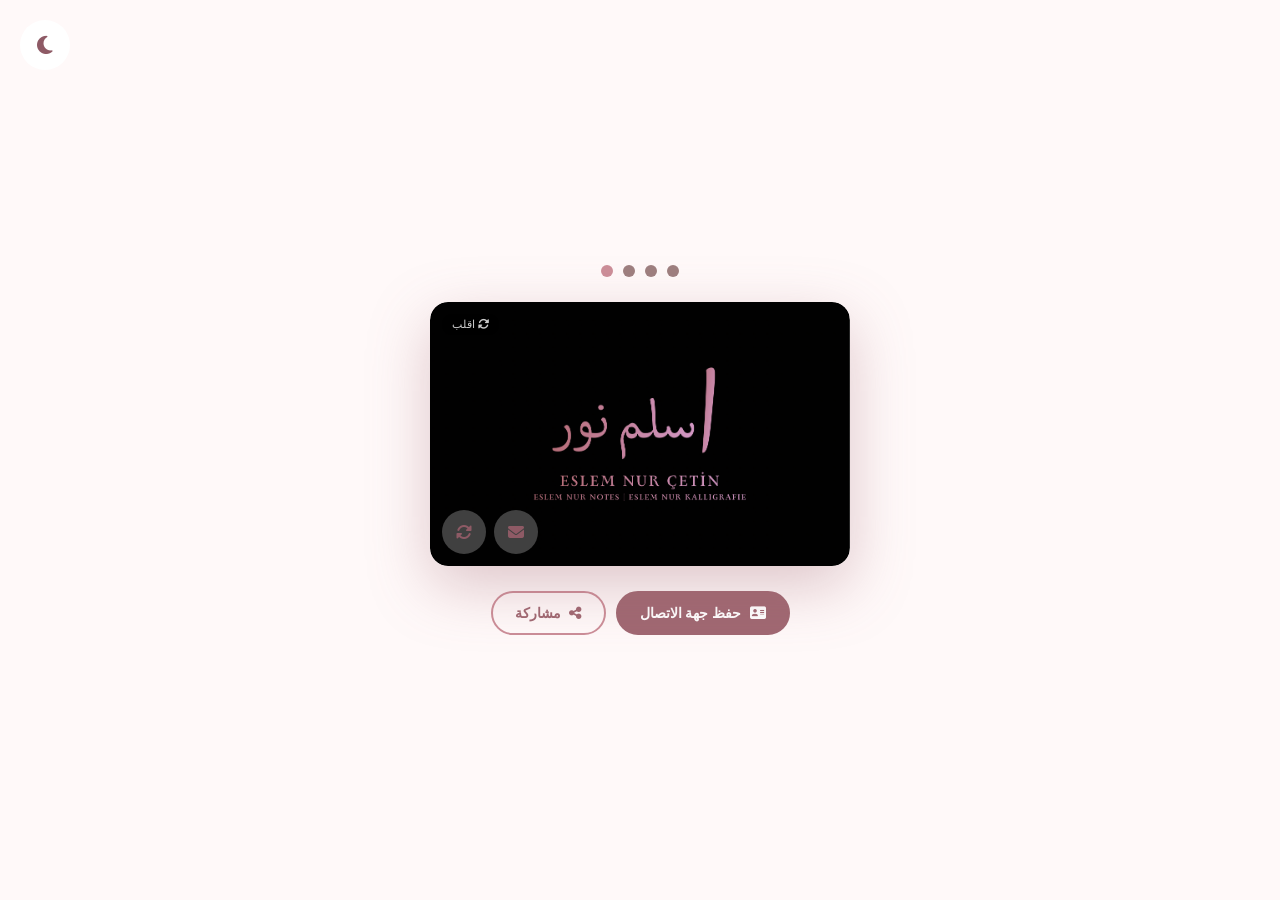
==== ar.html @ 4a3c8aed "language files" ====
<html lang="ar" dir="rtl">
<head>
    <meta charset="UTF-8">
    <meta name="viewport" content="width=device-width, initial-scale=1.0">
    <meta name="theme-color" content="#A06872">

    <link rel="stylesheet" href="style.css">

    
    <title>البطاقة المهنية | Eslem Nur Çetin</title>
    <meta name="description" content="أسلم نور تشتين - طالبة علم اللاهوت ومطورة ويب البطاقة المهنية">
    
    <link rel="stylesheet" href="https://cdnjs.cloudflare.com/ajax/libs/font-awesome/6.4.0/css/all.min.css">
  
     <!-- إضافة ملخص PWA -->
    <link rel="apple-touch-icon" sizes="180x180" href="/Business-Card/PWA/apple-touch-icon.png">
    <link rel="icon" type="image/png" sizes="96x96" href="/Business-Card/PWA/favicon-96x96.png" />
    <link rel="manifest" href="/Business-Card/PWA/site.webmanifest" />
    <meta name="theme-color" content="#000000" />
    <link rel="icon" type="image/svg+xml" href="/Business-Card/PWA/favicon.svg" />
    <link rel="shortcut icon" href="/Business-Card/PWA/favicon.ico" />

    <!-- تسجيل عامل الخدمة PWA -->
    <script>
      if ('serviceWorker' in navigator) {
        window.addEventListener('load', () => {
          navigator.serviceWorker.register('/Business-Card/PWA/sw.js', { scope: '/Business-Card/' })
            .then(reg => console.log('تم تسجيل عامل الخدمة بنجاح!', reg.scope))
            .catch(err => console.log('فشل تسجيل عامل الخدمة:', err));
        });
      }
    </script>

</head>


<body>

    <!-- التحكمات العلوية اليمنى -->
    <div class="top-controls">
        <button id="themeToggle" class="theme-toggle" aria-label="تغيير المظهر">
            <i class="fas fa-moon"></i>
        </button>
    </div>

    <!-- منتقى التصميم -->
    <div class="design-selector">
        <div class="design-dot active" onclick="changeDesign(0)" title="التصميم 1"></div>
        <div class="design-dot" onclick="changeDesign(1)" title="التصميم 2"></div>
        <div class="design-dot" onclick="changeDesign(2)" title="التصميم 3"></div>
        <div class="design-dot" onclick="changeDesign(3)" title="التصميم 4"></div>
    </div>

    <!-- البطاقة -->
    <div class="card-frame" id="cardFrame">
        <!-- الطبقة الداخلية للقلب -->
        <div class="card-inner" id="cardInner">
            
            <!-- الوجه الأمامي: التصميم الأمامي -->
            <div class="card-front">
                <img src="Png/Style-1.png" alt="البطاقة المهنية الوجه الأمامي" id="frontImage">
                
                <span class="flip-hint"><i class="fas fa-rotate"></i> اقلب</span>
                
                <div class="overlay-actions">
                    <button class="mini-btn" onclick="copyEmail()" title="نسخ البريد الإلكتروني">
                        <i class="fas fa-envelope"></i>
                    </button>
                    <button class="mini-btn" onclick="flipCard()" title="اقلب">
                        <i class="fas fa-rotate"></i>
                    </button>
                </div>
            </div>
            
            <!-- الوجه الخلفي: التصميم الخلفي + الأزرار -->
            <div class="card-back">
                <img src="Png/Style-1-back.png" alt="البطاقة المهنية الوجه الخلفي" id="backImage">
              
              <button class="back-flip-btn" onclick="flipCard()" title="إظهار الوجه الأمامي">
        <i class="fas fa-rotate-left"></i>
    </button>
                
                <div class="back-overlay">
                    <span class="back-title">روابطي</span>
                    
                    <div class="quick-links">
                        <a href="https://eslem-nur.github.io/official/index.html" target="_blank" rel="noopener noreferrer" class="quick-link" title="المعرض">
                            <i class="fas fa-user"></i>
                        </a>
                        <a href="https://github.com/eslem-nur" target="_blank" rel="noopener noreferrer" class="quick-link" title="جيت هب">
                            <i class="fab fa-github"></i>
                        </a>
                        
                        <a href="http://linktr.ee/eslemnur" target="_blank" rel="noopener noreferrer" class="quick-link" title="لينكتري">
                            <i class="fas fa-link"></i>
                        </a>
                        <a href="mailto:eslemnur-official@proton.me" class="quick-link" title="البريد الإلكتروني">
                            <i class="fas fa-envelope"></i>
                        </a>
                    </div>
                </div>
            </div>
        </div>
    </div>

    <!-- شريط الإجراء -->
    <div class="action-bar">
        <button class="action-btn primary" onclick="saveContact()">
            <i class="fas fa-address-card"></i> حفظ جهة الاتصال
        </button>
        <button class="action-btn" onclick="shareCard()">
            <i class="fas fa-share-nodes"></i> مشاركة
        </button>
    </div>

    <!-- الإشعار المنبثق -->
    <div class="toast" id="toast">
        <i class="fas fa-check-circle"></i>
        <span id="toastMessage"></span>
    </div>
    <script src="script.js"></script>
</body>
</html>
---- style.css ----
* {
    margin: 0;
    padding: 0;
    box-sizing: border-box;
}

/* ================================
   CSS VARIABLES (LIGHT MODE DEFAULT)
   ================================ */
:root {
    --primary-color: #A06872;
    --primary-dark: #8E5A65;
    --primary-light: #CC8E98;
    --secondary-color: #FDF5E6;
    --accent-color: #9E7F7F;
    --bg-color: #FFF9F9;
    --card-bg: #FFFFFF;
    --text-color: #8E5A65;
    --text-light: #8D6E63;
    --text-muted: #A89080;
    --border-color: rgba(255, 255, 255, 0.3);
    --note-bg: rgba(255, 255, 255, 0.25);
    --soft-shadow: 0 8px 25px rgba(160, 104, 114, 0.2);
}

/* ================================
   DARK MODE
   ================================ */
[data-theme="dark"] {
    --primary-color: #CC8E98;
    --primary-dark: #A06872;
    --primary-light: #E0A4AC;
    --secondary-color: #2D2D2D;
    --accent-color: #C0A0A0;
    --bg-color: #1A1A1A;
    --card-bg: #252525;
    --text-color: #8E5A65;
    --text-light: #B0B0B0;
    --text-muted: #808080;
    --border-color: rgba(255, 255, 255, 0.3);
    --note-bg: rgba(255, 255, 255, 0.25);
    --soft-shadow: 0 4px 15px rgba(0, 0, 0, 0.3);
}

/* ================================
   BODY & TRANSITIONS
   ================================ */
* {
    transition: background-color 0.3s ease, color 0.3s ease, border-color 0.3s ease;
}

body {
    min-height: 100vh;
    background: var(--bg-color);
    display: flex;
    flex-direction: column;
    align-items: center;
    justify-content: center;
    padding: 20px;
    font-family: 'Segoe UI', sans-serif;
    gap: 25px;
}

/* ================================
   TOP CONTROLS (THEME TOGGLE)
   ================================ */
.top-controls {
    position: fixed;
    top: 20px;
    right: 20px;
    z-index: 1000;
}

.theme-toggle {
    width: 50px;
    height: 50px;
    border-radius: 50%;
    border: 2px solid var(--border-color);
    background: var(--card-bg);
    color: var(--text-color);
    font-size: 1.3rem;
    cursor: pointer;
    display: flex;
    align-items: center;
    justify-content: center;
    transition: all 0.3s ease;
    box-shadow: 0 4px 15px var(--soft-shadow);
}

.theme-toggle:hover {
    background: var(--primary-color);
    color: white;
    border-color: var(--primary-color);
    transform: rotate(15deg);
}

/* ================================
   DESIGN SELECTOR
   ================================ */
.design-selector {
    display: flex;
    gap: 10px;
}

.design-dot {
    width: 12px;
    height: 12px;
    border-radius: 50%;
    background: #9E7F7F;
    cursor: pointer;
    transition: all 0.3s ease;
}

.design-dot.active {
    background: var(--primary-light);
    transform: scale(1.3);
}

/* ================================
   CARD FRAME
   ================================ */
.card-frame {
    width: 100%;
    max-width: 420px;
    aspect-ratio: 85.6 / 54;
    border-radius: 18px;
    overflow: hidden;
    position: relative;
    box-shadow: 0 20px 60px rgba(160, 104, 114, 0.35);
    perspective: 1000px;
}

.card-inner {
    width: 100%;
    height: 100%;
    position: relative;
    transform-style: preserve-3d;
    transition: transform 0.8s cubic-bezier(0.4, 0, 0.2, 1);
}

.card-frame.is-flipped .card-inner {
    transform: rotateY(180deg);
}

/* ================================
   FRONT SIDE
   ================================ */
.card-front {
    position: absolute;
    inset: 0;
    backface-visibility: hidden;
    border-radius: 18px;
    overflow: hidden;
}

.card-front img {
    width: 100%;
    height: 100%;
    object-fit: cover;
    display: block;
}

/* ================================
   BACK SIDE
   ================================ */
.card-back {
    position: absolute;
    inset: 0;
    backface-visibility: hidden;
    transform: rotateY(180deg);
    border-radius: 18px;
    overflow: hidden;
}

.card-back img {
    width: 100%;
    height: 100%;
    object-fit: cover;
    display: block;
}

.card-back .back-overlay {
    position: absolute;
    inset: 0;
    display: flex;
    flex-direction: column;
    align-items: center;
    justify-content: center;
    gap: 18px;
    padding: 25px;
}

/* ================================
   PNG FADE EFFECT
   ================================ */
.card-inner.fade {
    opacity: 0.6;
}

/* ================================
   OVERLAY ACTIONS (PREN BUTTONS)
   ================================ */
.overlay-actions {
    position: absolute;
    bottom: 12px;
    right: 12px;
    display: flex;
    gap: 8px;
    z-index: 10;
}

.mini-btn {
    width: 44px;
    height: 44px;
    border-radius: 50%;
    border: none;
    background: var(--note-bg);
    color: var(--text-color);
    font-size: 1rem;
    cursor: pointer;
    backdrop-filter: blur(8px);
    transition: all 0.3s ease;
    display: flex;
    align-items: center;
    justify-content: center;
}

.mini-btn:hover {
    background: linear-gradient(to right, #B76E79, #D398C6);;
    transform: translateY(-3px);
    box-shadow: 0 6px 20px rgba(211, 152, 198, 0.5);
}

.flip-hint {
    position: absolute;
    top: 12px;
    right: 12px;
    font-size: 0.7rem;
    color: rgba(255, 255, 255, 0.8);
    background: rgba(0, 0, 0, 0.3);
    padding: 4px 10px;
    border-radius: 12px;
    backdrop-filter: blur(5px);
    z-index: 10;
}

/* ================================
   BACK TITLE (GRADIENT TEXT)
   ================================ */
.back-title {
    font-size: 0.95rem;
    font-weight: 600;
    letter-spacing: 1px;
    text-transform: uppercase;
    
    background: linear-gradient(to right, #B76E79, #D398C6);;
    -webkit-background-clip: text;
    background-clip: text;
    -webkit-text-fill-color: transparent;
    color: transparent;
}

/* ================================
   QUICK LINKS
   ================================ */
.quick-links {
    display: flex;
    gap: 12px;
    flex-wrap: wrap;
    justify-content: center;
}

.quick-link {
    width: 48px;
    height: 48px;
    border-radius: 14px;
    background: var(--note-bg);
    color: var(--text-color);
    display: flex;
    align-items: center;
    justify-content: center;
    font-size: 1.2rem;
    text-decoration: none;
    transition: all 0.3s ease;
    backdrop-filter: blur(5px);
    border: 1px solid var(--border-color);
}

.quick-link:hover {
    background: linear-gradient(to right, #B76E79, #D398C6);;
    transform: translateY(-3px);
    box-shadow: 0 6px 20px rgba(211, 152, 198, 0.5);
}

/* ================================
   BACK FLIP BUTTON (SOL ALT)
   ================================ */
.back-flip-btn {
    position: absolute;
    bottom: 12px;
    left: 12px;
    width: 44px;
    height: 44px;
    border-radius: 50%;
    border: none;
    background: var(--note-bg);
    color: var(--text-color);
    font-size: 1rem;
    cursor: pointer;
    backdrop-filter: blur(8px);
    transition: all 0.3s ease;
    display: flex;
    align-items: center;
    justify-content: center;
    z-index: 10;
}

.back-flip-btn:hover {
    background: linear-gradient(to right, var(--primary-color), var(--primary-light));
    transform: translateY(-3px);
    box-shadow: 0 6px 20px rgba(204, 142, 152, 0.5);
}

/* ================================
   ACTION BAR (BOTTOM BUTTONS)
   ================================ */
.action-bar {
    display: flex;
    gap: 10px;
    flex-wrap: wrap;
    justify-content: center;
}

.action-btn {
    display: inline-flex;
    align-items: center;
    gap: 8px;
    padding: 12px 22px;
    border-radius: 30px;
    border: 2px solid var(--primary-light);
    background: transparent;
    color: var(--primary-color);
    font-size: 0.9rem;
    font-weight: 600;
    cursor: pointer;
    transition: all 0.3s ease;
    text-decoration: none;
}

.action-btn.primary {
    background: var(--primary-color);
    border-color: var(--primary-color);
    color: white;
}

.action-btn:hover {
    background: var(--primary-color);
    border-color: var(--primary-color);
    color: white;
    transform: translateY(-2px);
}

/* ================================
   TOAST NOTIFICATION
   ================================ */
.toast {
    position: fixed;
    bottom: 30px;
    left: 50%;
    transform: translateX(-50%) translateY(100px);
    background: var(--primary-color);
    color: white;
    padding: 12px 24px;
    border-radius: 30px;
    font-size: 0.9rem;
    display: flex;
    align-items: center;
    gap: 10px;
    z-index: 999;
    transition: transform 0.4s cubic-bezier(0.34, 1.56, 0.64, 1);
    box-shadow: 0 8px 25px rgba(0, 0, 0, 0.3);
}

.toast.show {
    transform: translateX(-50%) translateY(0);
}

/* ================================
   RESPONSIVE MEDIA QUERIES
   ================================ */
@media (max-width: 480px) {
    .card-frame {
        max-width: 350px;
    }
    
    .action-btn {
        padding: 10px 18px;
        font-size: 0.85rem;
    }
    
    .theme-toggle {
        width: 45px;
        height: 45px;
        font-size: 1.1rem;
    }
}

/* ================================
   RTL SUPPORT FOR ARABIC
   ================================ */
[dir="rtl"] .top-controls {
    right: auto;
    left: 20px;
}

[dir="rtl"] .overlay-actions {
    right: auto;
    left: 12px;
}

[dir="rtl"] .back-flip-btn {
    left: auto;
    right: 12px;
}

[dir="rtl"] .flip-hint {
    right: auto;
    left: 12px;
}

[dir="rtl"] .design-dot {
    transform: scaleX(-1);
}

[dir="rtl"] .theme-toggle:hover {
    transform: rotate(-15deg);
}

/* Gradient reversal for RTL */
[dir="rtl"] .back-title,
[dir="rtl"] .mini-btn:hover,
[dir="rtl"] .quick-link:hover,
[dir="rtl"] .back-flip-btn:hover {
    background: linear-gradient(to left, #B76E79, #D398C6);
    -webkit-background-clip: text;
    background-clip: text;
    -webkit-text-fill-color: transparent;
}

[dir="rtl"] .toast {
    transform: translateX(50%) translateY(100px);
}

[dir="rtl"] .toast.show {
    transform: translateX(50%) translateY(0);
}
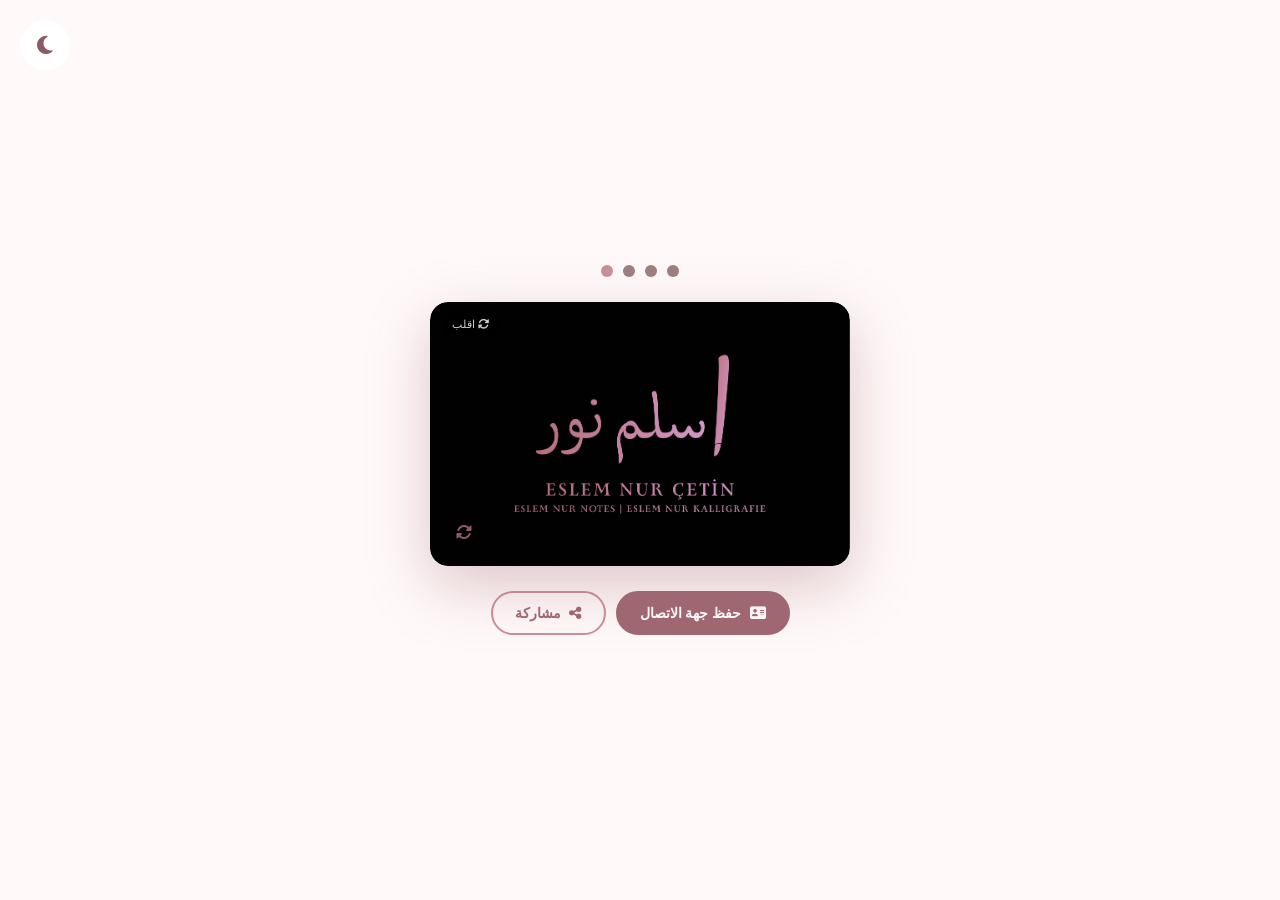
==== commit 07dbd944: "front side mail btn outcommented logo was not fitting" ====
--- a/ar.html
+++ b/ar.html
@@ -63,9 +63,9 @@
                 <span class="flip-hint"><i class="fas fa-rotate"></i> اقلب</span>
                 
                 <div class="overlay-actions">
-                    <button class="mini-btn" onclick="copyEmail()" title="نسخ البريد الإلكتروني">
+                    <!--<button class="mini-btn" onclick="copyEmail()" title="نسخ البريد الإلكتروني">
                         <i class="fas fa-envelope"></i>
-                    </button>
+                    </button>-->
                     <button class="mini-btn" onclick="flipCard()" title="اقلب">
                         <i class="fas fa-rotate"></i>
                     </button>
--- a/style.css
+++ b/style.css
@@ -117,7 +117,7 @@
 }
 
 /* ================================
-   CARD FRAME
+   CARD FRAME (BASİT - 3D YOK)
    ================================ */
 .card-frame {
     width: 100%;
@@ -127,30 +127,28 @@
     overflow: hidden;
     position: relative;
     box-shadow: 0 20px 60px rgba(160, 104, 114, 0.35);
-    perspective: 1000px;
+    
 }
 
 .card-inner {
     width: 100%;
     height: 100%;
-    position: relative;
-    transform-style: preserve-3d;
-    transition: transform 0.8s cubic-bezier(0.4, 0, 0.2, 1);
-}
-
-.card-frame.is-flipped .card-inner {
-    transform: rotateY(180deg);
-}
-
-/* ================================
-   FRONT SIDE
+    position: absolute;
+    inset: 0;
+    
+    transition: opacity 0.3s ease;
+}
+
+/* ================================
+   FRONT SIDE (BASİT OPACITY)
    ================================ */
 .card-front {
     position: absolute;
     inset: 0;
-    backface-visibility: hidden;
+    
     border-radius: 18px;
     overflow: hidden;
+    transition: opacity 0.3s ease;
 }
 
 .card-front img {
@@ -158,18 +156,19 @@
     height: 100%;
     object-fit: cover;
     display: block;
-}
-
-/* ================================
-   BACK SIDE
+    pointer-events: none !important;
+}
+
+/* ================================
+   BACK SIDE (BASİT OPACITY)
    ================================ */
 .card-back {
     position: absolute;
     inset: 0;
-    backface-visibility: hidden;
-    transform: rotateY(180deg);
+    
     border-radius: 18px;
     overflow: hidden;
+    transition: opacity 0.3s ease;
 }
 
 .card-back img {
@@ -177,6 +176,7 @@
     height: 100%;
     object-fit: cover;
     display: block;
+    pointer-events: none !important;
 }
 
 .card-back .back-overlay {
@@ -191,6 +191,31 @@
 }
 
 /* ================================
+   FLIP DURUMU (OPACITY TABANLI)
+   ================================ */
+.card-front {
+    opacity: 1;
+    z-index: 2;
+    pointer-events: auto;
+}
+
+.card-back {
+    opacity: 0;
+    z-index: 1;
+    pointer-events: none;
+}
+
+.card-frame.is-flipped .card-front {
+    opacity: 0;
+    pointer-events: none;
+}
+
+.card-frame.is-flipped .card-back {
+    opacity: 1;
+    pointer-events: auto;
+}
+
+/* ================================
    PNG FADE EFFECT
    ================================ */
 .card-inner.fade {
@@ -198,7 +223,7 @@
 }
 
 /* ================================
-   OVERLAY ACTIONS (PREN BUTTONS)
+   OVERLAY ACTIONS (ÖN BUTONLAR)
    ================================ */
 .overlay-actions {
     position: absolute;
@@ -206,7 +231,7 @@
     right: 12px;
     display: flex;
     gap: 8px;
-    z-index: 10;
+    z-index: 100;
 }
 
 .mini-btn {
@@ -214,21 +239,29 @@
     height: 44px;
     border-radius: 50%;
     border: none;
-    background: var(--note-bg);
+    background: transparent;
     color: var(--text-color);
     font-size: 1rem;
     cursor: pointer;
     backdrop-filter: blur(8px);
+    -webkit-backdrop-filter: blur(8px);
     transition: all 0.3s ease;
     display: flex;
     align-items: center;
     justify-content: center;
+    z-index: 100;
+    position: relative;
 }
 
 .mini-btn:hover {
-    background: linear-gradient(to right, #B76E79, #D398C6);;
     transform: translateY(-3px);
     box-shadow: 0 6px 20px rgba(211, 152, 198, 0.5);
+    background: linear-gradient(90deg, #B76E79, #D398C6);
+    -webkit-background-clip: text;
+    background-clip: text;
+    -webkit-text-fill-color: transparent;
+    color: transparent;
+    background-color: transparent;
 }
 
 .flip-hint {
@@ -241,6 +274,7 @@
     padding: 4px 10px;
     border-radius: 12px;
     backdrop-filter: blur(5px);
+    -webkit-backdrop-filter: blur(5px);
     z-index: 10;
 }
 
@@ -252,8 +286,7 @@
     font-weight: 600;
     letter-spacing: 1px;
     text-transform: uppercase;
-    
-    background: linear-gradient(to right, #B76E79, #D398C6);;
+    background: linear-gradient(to right, #B76E79, #D398C6);
     -webkit-background-clip: text;
     background-clip: text;
     -webkit-text-fill-color: transparent;
@@ -274,7 +307,7 @@
     width: 48px;
     height: 48px;
     border-radius: 14px;
-    background: var(--note-bg);
+    background: transparent;
     color: var(--text-color);
     display: flex;
     align-items: center;
@@ -283,13 +316,21 @@
     text-decoration: none;
     transition: all 0.3s ease;
     backdrop-filter: blur(5px);
-    border: 1px solid var(--border-color);
+    -webkit-backdrop-filter: blur(5px);
+    border: none;
+    z-index: 100;
+    cursor: pointer;
 }
 
 .quick-link:hover {
-    background: linear-gradient(to right, #B76E79, #D398C6);;
     transform: translateY(-3px);
     box-shadow: 0 6px 20px rgba(211, 152, 198, 0.5);
+    background: linear-gradient(90deg, #B76E79, #D398C6);
+    -webkit-background-clip: text;
+    background-clip: text;
+    -webkit-text-fill-color: transparent;
+    color: transparent;
+    background-color: transparent;
 }
 
 /* ================================
@@ -303,26 +344,35 @@
     height: 44px;
     border-radius: 50%;
     border: none;
-    background: var(--note-bg);
+    background: transparent;
     color: var(--text-color);
     font-size: 1rem;
     cursor: pointer;
     backdrop-filter: blur(8px);
+    -webkit-backdrop-filter: blur(8px);
     transition: all 0.3s ease;
     display: flex;
     align-items: center;
     justify-content: center;
-    z-index: 10;
+    z-index: 100;
 }
 
 .back-flip-btn:hover {
-    background: linear-gradient(to right, var(--primary-color), var(--primary-light));
     transform: translateY(-3px);
     box-shadow: 0 6px 20px rgba(204, 142, 152, 0.5);
-}
-
-/* ================================
-   ACTION BAR (BOTTOM BUTTONS)
+    background: transparent;
+}
+
+.back-flip-btn:hover i {
+    background: linear-gradient(90deg, #B76E79, #D398C6);
+    -webkit-background-clip: text;
+    background-clip: text;
+    -webkit-text-fill-color: transparent;
+    color: transparent;
+}
+
+/* ================================
+   ACTION BAR (ALT BUTONLAR)
    ================================ */
 .action-bar {
     display: flex;
@@ -403,6 +453,11 @@
         height: 45px;
         font-size: 1.1rem;
     }
+    
+    .mini-btn, .back-flip-btn, .quick-link {
+        z-index: 100 !important;
+        touch-action: manipulation;
+    }
 }
 
 /* ================================
@@ -436,15 +491,17 @@
     transform: rotate(-15deg);
 }
 
-/* Gradient reversal for RTL */
 [dir="rtl"] .back-title,
 [dir="rtl"] .mini-btn:hover,
+[dir="rtl"] .mini-btn:hover i,
 [dir="rtl"] .quick-link:hover,
-[dir="rtl"] .back-flip-btn:hover {
-    background: linear-gradient(to left, #B76E79, #D398C6);
+[dir="rtl"] .quick-link:hover i,
+[dir="rtl"] .back-flip-btn:hover i {
+    background: linear-gradient(270deg, #B76E79, #D398C6);
     -webkit-background-clip: text;
     background-clip: text;
     -webkit-text-fill-color: transparent;
+    color: transparent;
 }
 
 [dir="rtl"] .toast {
@@ -453,4 +510,22 @@
 
 [dir="rtl"] .toast.show {
     transform: translateX(50%) translateY(0);
+}
+
+/* ================================
+   iOS SPECIFIC FIXES
+   ================================ */
+@supports (-webkit-touch-callout: none) {
+    .card-frame, .card-inner, .card-front, .card-back {
+        -webkit-transform: translateZ(0);
+        transform: translateZ(0);
+        -webkit-backface-visibility: hidden;
+        backface-visibility: hidden;
+    }
+    
+    .mini-btn, .back-flip-btn, .quick-link {
+        -webkit-tap-highlight-color: transparent;
+        min-width: 44px;
+        min-height: 44px;
+    }
 }
